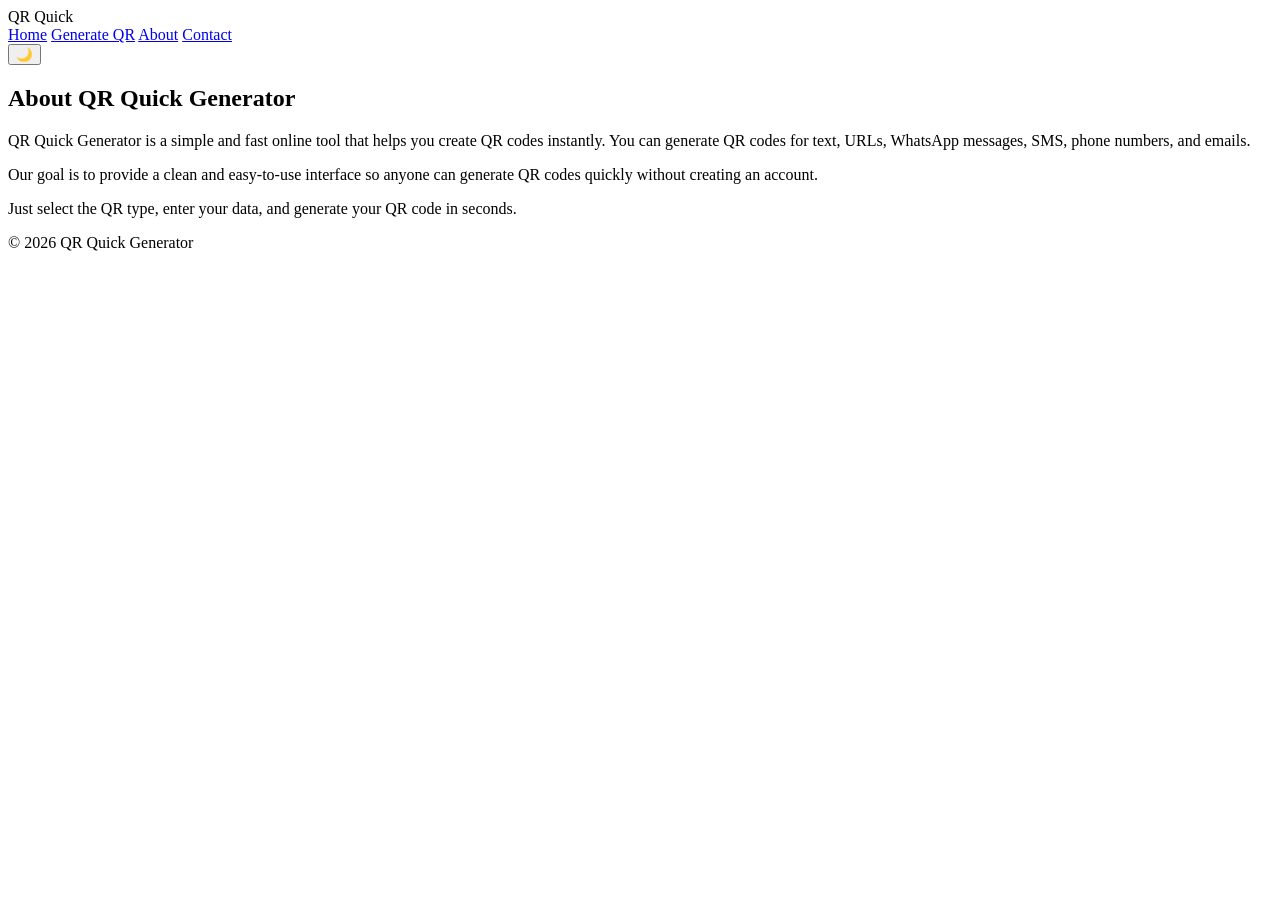
==== about.html @ 25d98dd9 "Add files via upload" ====
<!DOCTYPE html>
<html lang="en">

<head>

<meta charset="UTF-8">
<meta name="viewport" content="width=device-width, initial-scale=1.0">

<title>About - QR Quick Generator</title>

<link rel="stylesheet" href="css/style.css">

<link href="https://fonts.googleapis.com/css2?family=Poppins:wght@300;400;500;600;700&display=swap" rel="stylesheet">

</head>

<body>

<header class="navbar">

<div class="logo">
QR Quick
</div>

<nav class="nav-links">

<a href="index.html">Home</a>
<a href="generator.html">Generate QR</a>
<a href="about.html">About</a>
<a href="contact.html">Contact</a>

</nav>

<button id="themeToggle">🌙</button>

</header>


<section class="hero">

<div class="hero-content">

<h1>About QR Quick Generator</h1>

<p>
QR Quick Generator is a simple and fast online tool that helps you create QR codes instantly.
You can generate QR codes for text, URLs, WhatsApp messages, SMS, phone numbers, and emails.
</p>

<p>
Our goal is to provide a clean and easy-to-use interface so anyone can generate QR codes quickly without creating an account.
</p>

<p>
Just select the QR type, enter your data, and generate your QR code in seconds.
</p>

</div>

</section>


<footer>

<p>© 2026 QR Quick Generator</p>

</footer>

<script src="js/maintenance.js"></script>
<script src="js/ui.js"></script>

</body>

</html>
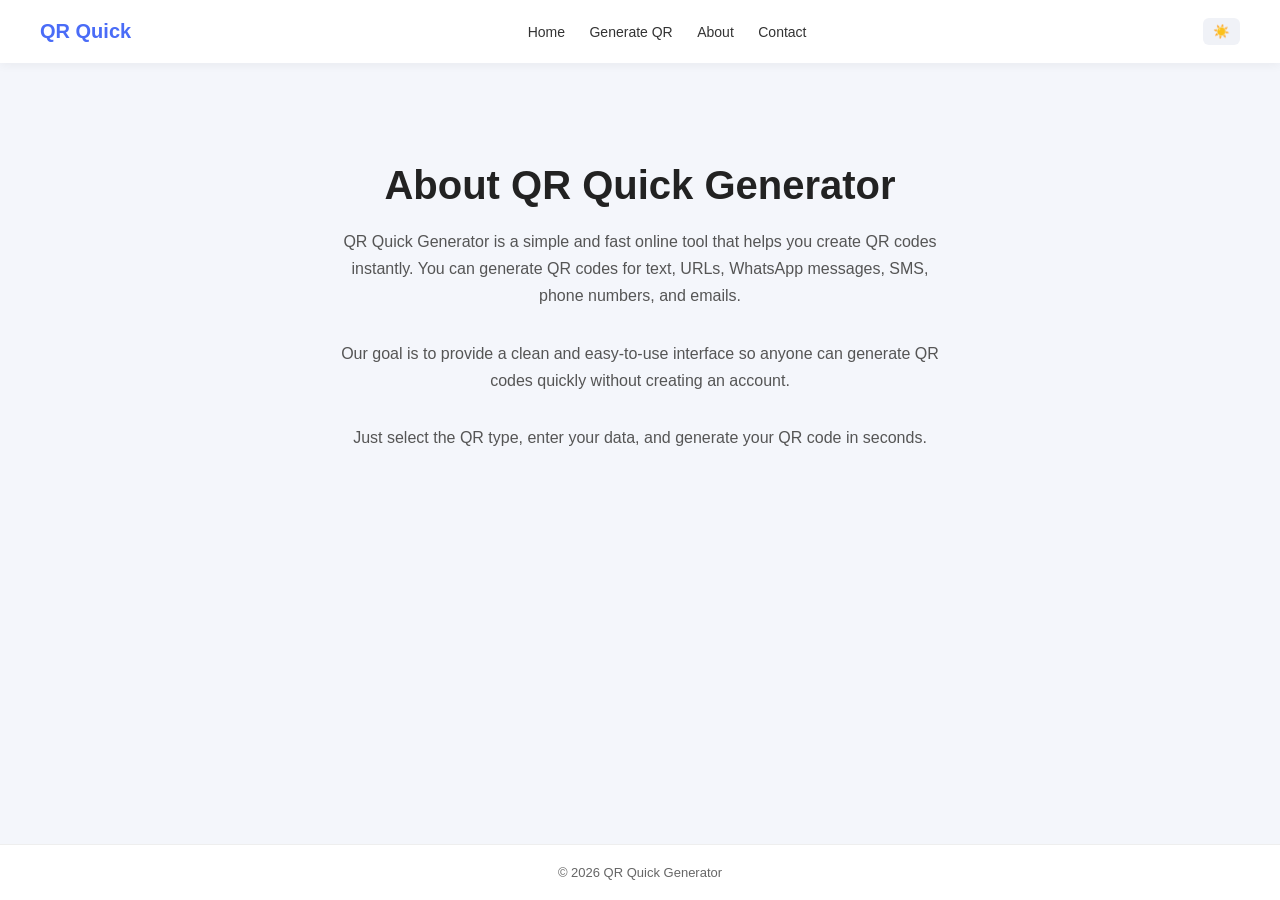
==== commit bbad0fd9: "Add files via upload" ====
--- a/about.html
+++ b/about.html
@@ -4,6 +4,7 @@
 <head>
 
 <meta charset="UTF-8">
+
 <meta name="viewport" content="width=device-width, initial-scale=1.0">
 
 <title>About - QR Quick Generator</title>
@@ -25,8 +26,11 @@
 <nav class="nav-links">
 
 <a href="index.html">Home</a>
+
 <a href="generator.html">Generate QR</a>
+
 <a href="about.html">About</a>
+
 <a href="contact.html">Contact</a>
 
 </nav>
@@ -66,7 +70,11 @@
 
 </footer>
 
+
+<!-- Scripts -->
+
 <script src="js/maintenance.js"></script>
+
 <script src="js/ui.js"></script>
 
 </body>
--- a/css/style.css
+++ b/css/style.css
@@ -0,0 +1,270 @@
+*{
+margin:0;
+padding:0;
+box-sizing:border-box;
+font-family:'Poppins',sans-serif;
+}
+
+body{
+background:#f4f6fb;
+color:#222;
+min-height:100vh;
+display:flex;
+flex-direction:column;
+}
+
+
+/* NAVBAR */
+
+.navbar{
+display:flex;
+justify-content:space-between;
+align-items:center;
+padding:18px 40px;
+background:white;
+box-shadow:0 2px 10px rgba(0,0,0,0.05);
+}
+
+.logo{
+font-size:20px;
+font-weight:600;
+color:#4a6cf7;
+}
+
+.nav-links a{
+margin-left:20px;
+text-decoration:none;
+color:#333;
+font-size:14px;
+font-weight:500;
+}
+
+.nav-links a:hover{
+color:#4a6cf7;
+}
+
+#themeToggle{
+margin-left:20px;
+border:none;
+background:#f0f2f7;
+padding:6px 10px;
+border-radius:6px;
+cursor:pointer;
+}
+
+
+/* HERO */
+
+.hero{
+padding:100px 20px;
+text-align:center;
+}
+
+.hero h1{
+font-size:40px;
+margin-bottom:20px;
+}
+
+.hero p{
+max-width:600px;
+margin:auto;
+line-height:1.7;
+color:#555;
+margin-bottom:30px;
+}
+
+.generate-btn{
+background:#4a6cf7;
+color:white;
+padding:12px 26px;
+border-radius:6px;
+text-decoration:none;
+font-size:14px;
+font-weight:500;
+}
+
+.generate-btn:hover{
+background:#3f5be0;
+}
+
+
+/* FEATURES */
+
+.features{
+display:flex;
+justify-content:center;
+gap:25px;
+padding:40px 20px;
+flex-wrap:wrap;
+}
+
+.feature-card{
+background:white;
+padding:25px;
+border-radius:8px;
+width:240px;
+text-align:center;
+box-shadow:0 2px 12px rgba(0,0,0,0.05);
+}
+
+.feature-card h3{
+margin-bottom:10px;
+font-size:16px;
+}
+
+.feature-card p{
+font-size:14px;
+color:#555;
+}
+
+
+/* GENERATOR */
+
+.generator-section{
+display:flex;
+flex-direction:column;
+align-items:center;
+padding:50px 20px;
+}
+
+.generator-section h1{
+margin-bottom:25px;
+font-size:32px;
+}
+
+.generator-box{
+background:white;
+padding:30px;
+border-radius:10px;
+box-shadow:0 2px 15px rgba(0,0,0,0.08);
+width:100%;
+max-width:420px;
+display:flex;
+flex-direction:column;
+gap:15px;
+overflow:hidden;
+}
+
+
+/* INPUTS */
+
+.generator-box input,
+.generator-box textarea,
+.generator-box select{
+width:100%;
+padding:12px;
+border:1px solid #ddd;
+border-radius:6px;
+font-size:14px;
+outline:none;
+box-sizing:border-box;
+}
+
+.generator-box textarea{
+min-height:80px;
+resize:none;
+}
+
+.generator-box input:focus,
+.generator-box textarea:focus,
+.generator-box select:focus{
+border-color:#4a6cf7;
+}
+
+
+/* BUTTON */
+
+.generator-box button{
+background:#4a6cf7;
+color:white;
+border:none;
+padding:12px;
+border-radius:6px;
+font-size:14px;
+cursor:pointer;
+transition:0.2s;
+}
+
+.generator-box button:hover{
+background:#3f5be0;
+}
+
+
+/* QR PREVIEW */
+
+#qrPreview{
+display:flex;
+justify-content:center;
+align-items:center;
+padding:15px;
+border:1px dashed #ccc;
+border-radius:6px;
+min-height:100px;
+background:#fafafa;
+}
+
+#qrcode{
+display:flex;
+justify-content:center;
+}
+
+
+/* CONTACT */
+
+#formStatus{
+text-align:center;
+font-size:14px;
+margin-top:5px;
+}
+
+
+/* FOOTER */
+
+footer{
+margin-top:auto;
+text-align:center;
+padding:20px;
+background:white;
+font-size:13px;
+color:#666;
+border-top:1px solid #eee;
+}
+
+
+/* MOBILE */
+
+@media(max-width:768px){
+
+.navbar{
+flex-direction:column;
+gap:10px;
+}
+
+.nav-links{
+display:flex;
+flex-wrap:wrap;
+justify-content:center;
+}
+
+.hero{
+padding:70px 20px;
+}
+
+.hero h1{
+font-size:30px;
+}
+
+.features{
+flex-direction:column;
+align-items:center;
+}
+
+.feature-card{
+width:90%;
+}
+
+.generator-box{
+width:95%;
+}
+
+}
